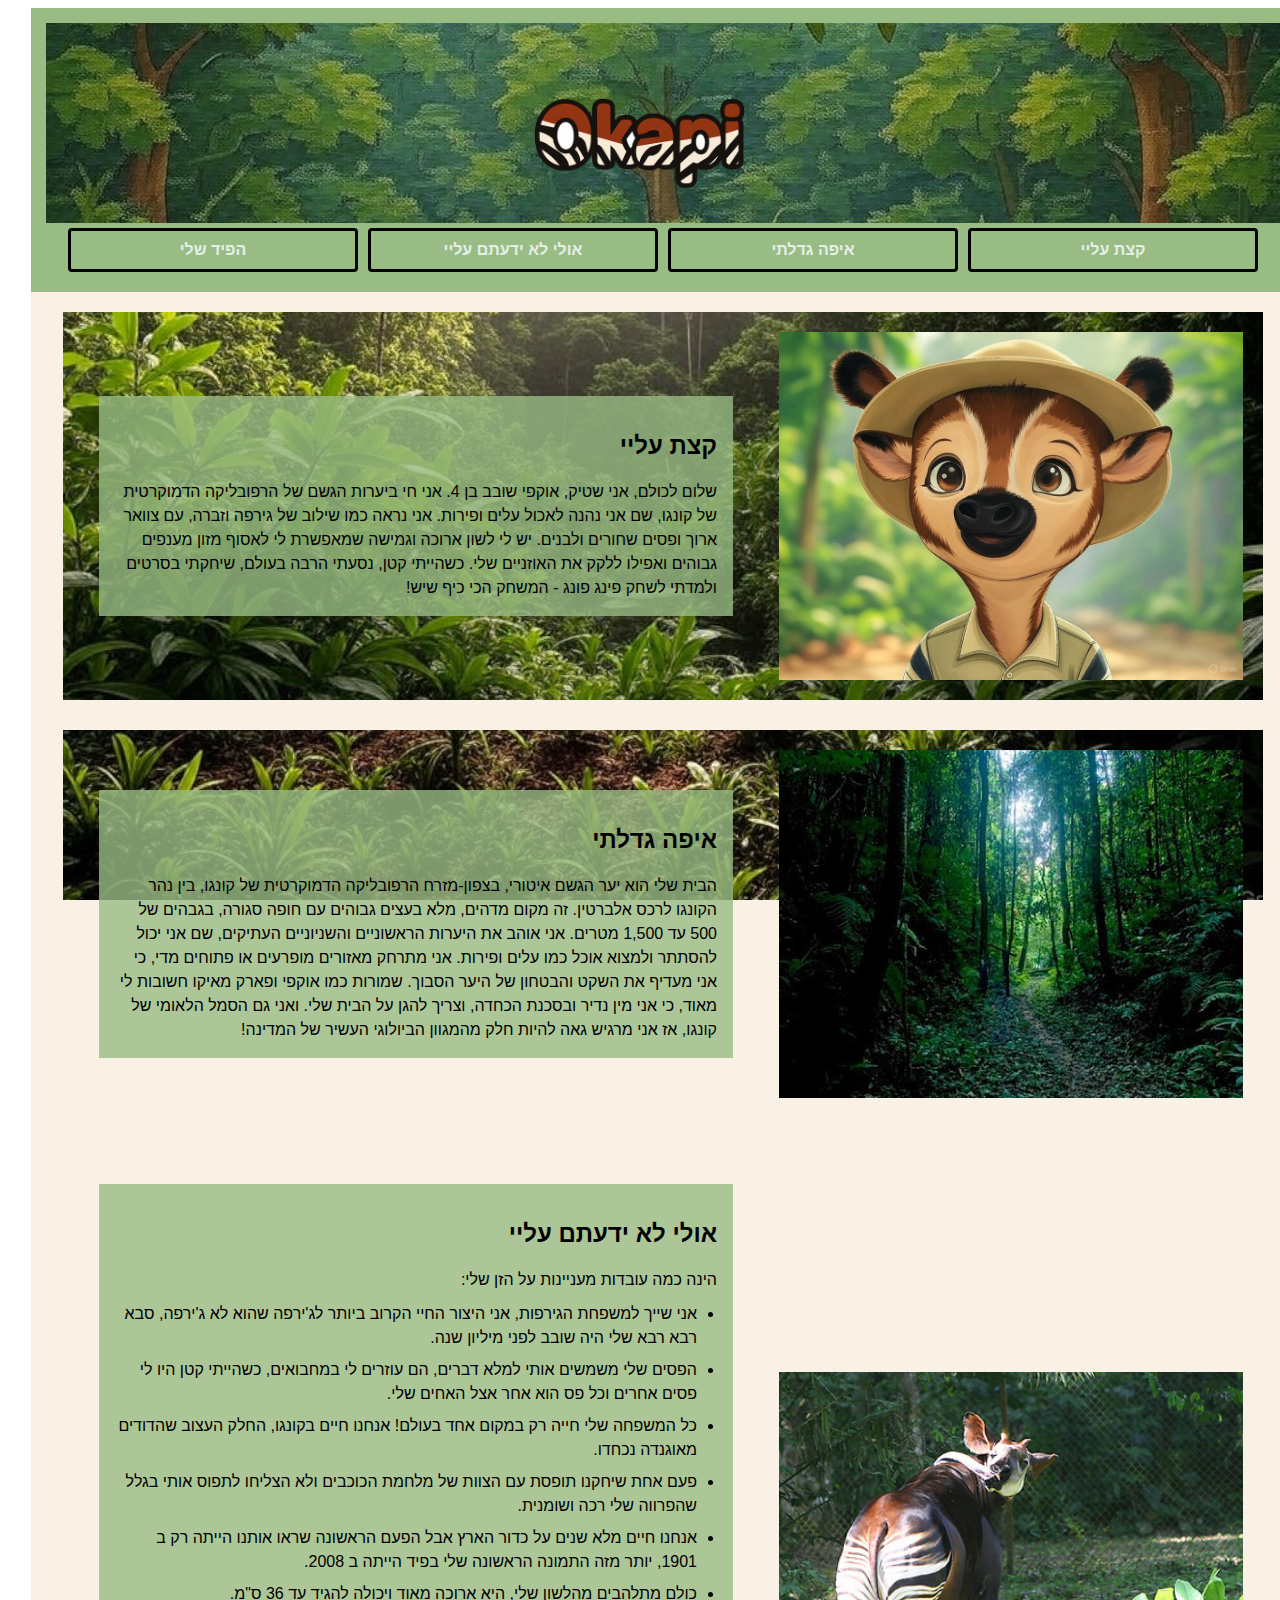
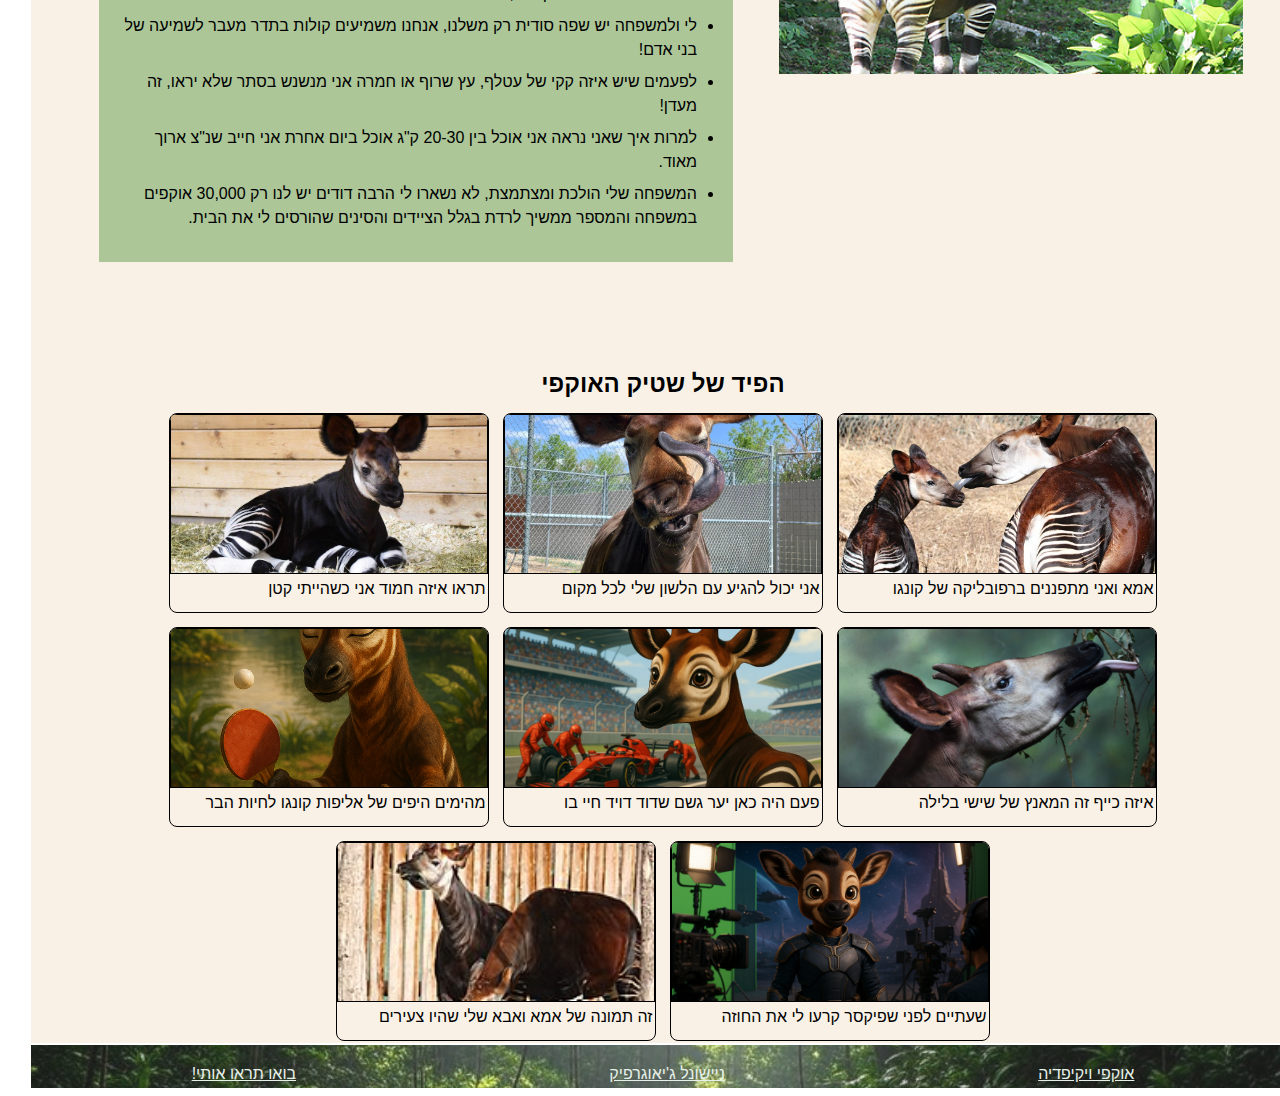
==== index.html @ d32617f5 "New-One" ====
<!DOCType HTML>
<html lang="he" dir="rtl">
    <head>
        <meta charset="UTF-8">
        <meta name="viewport" content ="width=device-width, initial-scale 1.0">
        <title>האוקפי המופלא</title>
        <script src="https://cdn.jsdelivr.net/npm/bootstrap@5.3.0/dist/js/bootstrap.bundle.min.js"></script>
        <link rel="stylesheet" href="style.css">
    </head>
    <body>
 <header>
<div class="site-title">
    <img src="/images/Site_title.png" alt="כותרת האתר">
</div>
<div class="Background-title">
    <img src="/images/Title-Back.jpg" alt="רקע לכותרת">
    </div>
    <nav>
        <ul>
<li id="about"><a href="#about-me">קצת עליי </a></li>  
<li id="habitat"><a href="#habitat">איפה גדלתי </a></li>  
<li id="facts"><a href="#interesting_facts">אולי לא ידעתם עליי </a></li>  
<li id="gallery"><a href="#cards-section">הפיד שלי </a></li>  
        </ul>
    </nav>
 </header>
<!-- Hero section -->
 <section class="hero-section">
    <section id="about-me">
        <div class="flex-container">
            <img src="images/StikTheOkapi.jpg" alt="שטיק האוקפי">
            <div>
                <h2>קצת עליי</h2>
                <p>  שלום לכולם, אני שטיק, אוקפי שובב בן 4. אני חי ביערות הגשם של הרפובליקה הדמוקרטית של קונגו, שם אני נהנה לאכול עלים ופירות. אני נראה כמו שילוב של גירפה וזברה, עם צוואר ארוך ופסים שחורים ולבנים. יש לי לשון ארוכה וגמישה שמאפשרת לי לאסוף מזון מענפים גבוהים ואפילו ללקק את האוזניים שלי. כשהייתי קטן, נסעתי הרבה בעולם, שיחקתי בסרטים ולמדתי לשחק פינג פונג - המשחק הכי כיף שיש!  
                </p>
            </div>
        </div>

    </section>
</div>

    <section id="habitat">
        <div class="flex-container">
            <img src="/images/Habitat.jpg">
            <div>
                <h2>איפה גדלתי</h2>
                <p>הבית שלי הוא יער הגשם איטורי, בצפון-מזרח הרפובליקה הדמוקרטית של קונגו, בין נהר הקונגו לרכס אלברטין. זה מקום מדהים, מלא בעצים גבוהים עם חופה סגורה, בגבהים של 500 עד 1,500 מטרים. אני אוהב את היערות הראשוניים והשניוניים העתיקים, שם אני יכול להסתתר ולמצוא אוכל כמו עלים ופירות. אני מתרחק מאזורים מופרעים או פתוחים מדי, כי אני מעדיף את השקט והבטחון של היער הסבוך. שמורות כמו אוקפי ופארק מאיקו חשובות לי מאוד, כי אני מין נדיר ובסכנת הכחדה, וצריך להגן על הבית שלי. ואני גם הסמל הלאומי של קונגו, אז אני מרגיש גאה להיות חלק מהמגוון הביולוגי העשיר של המדינה!</p>
            </div>
        </div>
    
    </section>

    <section id="interesting_facts">
        <div class="flex-container">
                <img src="/images/Factsss.jpg">
            <div>
                <h2>אולי לא ידעתם עליי</h2>
                <p>הינה כמה עובדות מעניינות על הזן שלי:</p>
                <ul class="facts-list">
                    <li>אני שייך למשפחת הגירפות, אני היצור החיי הקרוב ביותר לג'ירפה שהוא לא ג'ירפה, סבא רבא רבא שלי היה שובב לפני מיליון שנה.</li>
                    <li>הפסים שלי משמשים אותי למלא דברים, הם עוזרים לי במחבואים, כשהייתי קטן היו לי פסים אחרים וכל פס הוא אחר אצל האחים שלי.</li>
                    <li>כל המשפחה שלי חייה רק במקום אחד בעולם! אנחנו חיים בקונגו, החלק העצוב שהדודים מאוגנדה נכחדו.</li>
                    <li>פעם אחת שיחקנו תופסת עם הצוות של מלחמת הכוכבים ולא הצליחו לתפוס אותי בגלל שהפרווה שלי רכה ושומנית.</li>
                    <li>אנחנו חיים מלא שנים על כדור הארץ אבל הפעם הראשונה שראו אותנו הייתה רק ב 1901, יותר מזה התמונה הראשונה שלי בפיד הייתה ב 2008.</li>
                    <li>כולם מתלהבים מהלשון שלי, היא ארוכה מאוד ויכולה להגיד עד 36 ס"מ.</li>
                    <li>לי ולמשפחה יש שפה סודית רק משלנו, אנחנו משמיעים קולות בתדר מעבר לשמיעה של בני אדם!</li>
                    <li>לפעמים שיש איזה קקי של עטלף, עץ שרוף או חמרה אני מנשנש בסתר שלא יראו, זה מעדן!</li>
                    <li>למרות איך שאני נראה אני אוכל בין 20-30 ק"ג אוכל ביום אחרת אני חייב שנ"צ ארוך מאוד.</li>
                    <li>המשפחה שלי הולכת ומצתמצת, לא נשארו לי הרבה דודים יש לנו רק 30,000 אוקפים במשפחה והמספר ממשיך לרדת בגלל הציידים והסינים שהורסים לי את הבית.</li>
                </ul>
            </div>
        </div>
    </div>
    </section>


</section>

<!-- Cards section -->
<section id="cards-section" class="cards-section">
        <h2> הפיד של שטיק האוקפי </h2>

    <div class="cards-container">

   
        <!-- כרטסייה 1 -->
                 <div class="card">
                         <img src="/images/Mommy_And_I.jpg" class="img-fluid h-100 object-fit-cover" alt="אוקפי בחיי הטבע">
                        <p>אמא ואני מתפננים ברפובליקה של קונגו</p>
                </div>
        <!-- כרטסייה 2 -->

                <div class="card">
                     <img src="/images/Okapi_EyeLicking.jpg" class="img-fluid h-100 object-fit-cover" alt="מגרד לי בעין">
                    <p>אני יכול להגיע עם הלשון שלי לכל מקום</p>
                </div>

        <!-- כרטסייה 3 -->

                <div class="card">
                     <img src="/images/BabyOkapi.jpg" class="img-fluid h-100 object-fit-cover" alt="בייבי אני">
                    <p>תראו איזה חמוד אני כשהייתי קטן</p>
                 </div>

        <!-- כרטסייה 4 -->
        <div class="card">
                 <img src="/images/Okapi-Munch.jpg" class="img-fluid h-100 object-fit-cover" alt="אוקפי בחיי הטבע">
                <p>איזה כייף זה המאנץ של שישי בלילה</p>
        </div>

        <!-- כרטסייה 5 -->

         <div class="card">
                 <img src="/images/StikatFormula.png" class="img-fluid h-100 object-fit-cover" alt="אוקפי בחיי הטבע">
                <p>פעם היה כאן יער גשם שדוד דויד חיי בו</p>
        </div>

        <!-- כרטסייה 6 -->

            <div class="card">
                         <img src="/images/PingPongM.png" class="img-fluid h-100 object-fit-cover" alt="אוקפי בחיי הטבע">
                        <p>מהימים היפים של אליפות קונגו לחיות הבר</p>
                </div>

        <!-- כרטסייה 7 -->
      
            <div class="card">
                 <img src="/images/MovieStar.png" class="img-fluid h-100 object-fit-cover" alt="אוקפי בחיי הטבע">
                <p>שעתיים לפני שפיקסר קרעו לי את החוזה</p>
        </div>

       <!-- כרטסייה 8 -->

            <div class="card">
                 <img src="/images/MommyNDaddy.jpg" class="img-fluid h-100 object-fit-cover" alt="אוקפי בחיי הטבע">
                <p>זה תמונה של אמא ואבא שלי שהיו צעירים</p>
        </div>

    </div>
</section>

<!-- Footer section !-->
<footer>
    <nav>
        <ul>
            <li><a href="https://he.wikipedia.org/wiki/%D7%90%D7%95%D7%A7%D7%90%D7%A4%D7%99" alt="ויקיפדיה אוקפי" target="_blank">אוקפי ויקיפדיה</a></li>
            <li><a href="https://www.nationalgeographic.com/animals/mammals/facts/okapi" alt="אוקפי נישיונל ג'יוגרפיק" target="_blank">ניישונל ג'יאוגרפיק</a></li>
            <li><a href="https://www.youtube.com/watch?v=8Wf4GXOCuTw&ab_channel=WildlifePediaEnglish" alt="אוקפי בסרטון" target="_blank">בואו תראו אותי!</a></li>

</ul>
</nav>
 </footer>
    </body>
</html>
---- style.css ----
html{
    scroll-behavior: smooth;
}

*{
    box-sizing: border-box;
}

body{
    font-family: 'Segoe UI', 'Segoe UI', Tahoma, Geneva, Verdana, sans-serif;
}

.site-title
{
    position: absolute;
    text-align: center;
    padding: 0;
    background-color: transparent;
    width:100%;
    z-index: 2;
}

.site-title img
{
    position: relative;
    width: auto;
    height: 240px;
    max-width: 70%;
    display: block;
    margin: 0 auto;
    
}

.Background-title
{
    position: relative;
    width: 100%;
    height: 200px;
    overflow: hidden;
    display: flex;
    justify-content: center;
    align-items: center;
}

.Background-title img
{
    position: absolute;
    top: 50%;
    left: 50%;
    transform: translate(-50%, -50%);
    width: 100%;
    height: 100%;
    object-fit: cover;
    z-index: 1;
}

header {
background-color: #99BC85; 
padding: 15px;
width: 100%;
}

header nav
{
    max-width: 1200px;
    margin:auto;
}

header nav ul {
    display:flex;
    justify-content: space-around;
    list-style-type: none;
    padding: 0;
    margin: 0;
    width: 100%;
    flex-wrap: wrap;
}

header nav ul li {
    width: 22%;
    padding: 5px;
    text-align: center;
  flex: 1;
}

header nav ul li a
{
    color: #E4EFE7;
    text-decoration: none;
    font-weight: bold;
    display: block;
    padding: 10px;
    border-radius: 4px;
    border: 3px solid black;
    text-align: center;
}
header nav ul li {
    color: white;
    text-decoration: none;
    font-weight: bold;
}

@media (max-width : 768px)
{
    header nav ul {
        flex-direction: column;
        align-items: center;
        gap: 0.5px;
    }

    header nav ul li 
    {
        width: 80%;
        margin: 5px;
    }

    header nav ul li a 
    {
        width: 100%;
    }
}
@media (max-width: 576px)
{
    header ul {
        flex-direction: column;
        text-align: center;
    }
    header nav ul li {
        margin : 0.5px;
    }
}
/* Hero */
.hero-section
{
    padding: 20px;
    background-color: #FAF1E6;
}

.hero-section section
{
    margin-bottom: 30px;
}

.flex-container
{
    display: flex;
    align-items: center;
    gap: 30px;
    padding: 30px;
    max-width: 1200px;
    position: relative;
    margin:auto;
    z-index: 2;
    
}

.flex-container img
{
    width: 40%;
    min-width: 350px;
    max-width: 500px;
    height: auto;
    object-fit: cover;
}

.flex-container div
{
    flex: 1;
    min-width: 280px;
    height: auto;
    padding: 16px;
    object-fit: cover;
    margin: 16px;
    background-color: rgb(153, 188, 133,0.8);
}

.flex-container h2
{
    font-size: 24px;
    margin-bottom: 20px;
    color: black;
}

.flex-container p
{
    font-size: 16px;
    line-height: 1.5;
    color: black;
    margin-bottom: 0;
}

#about-me .flex-container
{
    background-image: url('/images/background1.jpg');
    background-attachment: fixed;
    background-size: cover;
    background-position: center;
    position: relative;
    padding: 20px;
}

#habitat .flex-container
{
    background-image: url('/images/background2.jpg');
    background-attachment: fixed;
    background-size: cover;
    background-position: center;
    position: relative;
    padding: 20px;
}

#interesting_facts .flex-container
{
    background-image: url('/images/background3.jpg');
    background-attachment: fixed;
    background-size: cover;
    background-position: center;
    position: relative;
    padding: 20px;
}

.facts-list
{
    padding-right: 20px;
    margin-top: 10px;
    text-align: right;
}

.facts-list li
{
    margin-bottom: 8px;
    line-height: 1.5;
    position: relative;
}

@media (max-width: 768px) 
{
    .flex-container
    { 
        flex-direction: column;
    }

    .flex-container img, .flex-container div
    {
        width: 80%;
        max-width: 400px;
        margin: 15px;
    }

    h2
    {
        font-size: 28px;
        text-align: center;
    }

    p 
    {
        font-size: 16px;
        line-height: 1.5;
    }

    .facts-list {
        padding-right: 15px;
    }
}


/* Cards Section */
.cards-section
{
    padding:2px;
    background-color: #FAF1E6;
    margin-bottom: 2px;
}

.cards-section h2
{
    text-align: center;
    margin-bottom: 15px;
}

.cards-container
{
    display: flex;
    flex-wrap: wrap;
    justify-content: center;
    gap: 14px;
    max-width: 1400px;
    margin: auto;
}

.card
{
    width: 320px;
    height: 200px;
    border-radius: 8px;
    border:1px solid black;
    overflow: hidden;
    position: relative;
}

.card img
{
    width: 100%;
    max-height: 160px;
    object-fit: cover;
    border: 1px solid black;
}

.card p
{
    margin: 2px;
    padding: 0.5px;
    font-weight: 500;
}

@media (max-width: 1400px) {
    .cards-container {
        max-width: 1050px;
    }
}

@media (max-width: 1050px) {
    .cards-container {
        max-width: 700px;
    }
}

@media (max-width: 700px) {
    .cards-container {
        max-width: 350px;
    }
}

/* Footer */
footer
{
background-image: url(images/Footer_background.jpg);
background-size: cover;
background-position: center;
color:#FAF1E6;
padding: 2px;
text-align: center;
opacity: 90%;
}

footer nav ul
{
    display: flex;
    justify-content: center;
    list-style-type: none;
    padding: 2px;
    margin-bottom: 1px;
}

footer nav ul li
{
    margin: auto;
}

footer nav ul li a
{
    color:#E4EFE7
}

@media (max-width: 576px) {
    footer nav ul {
        flex-direction: column;
        gap: 10px;
    }
    
    footer nav ul li {
        margin: 0;
    }
}
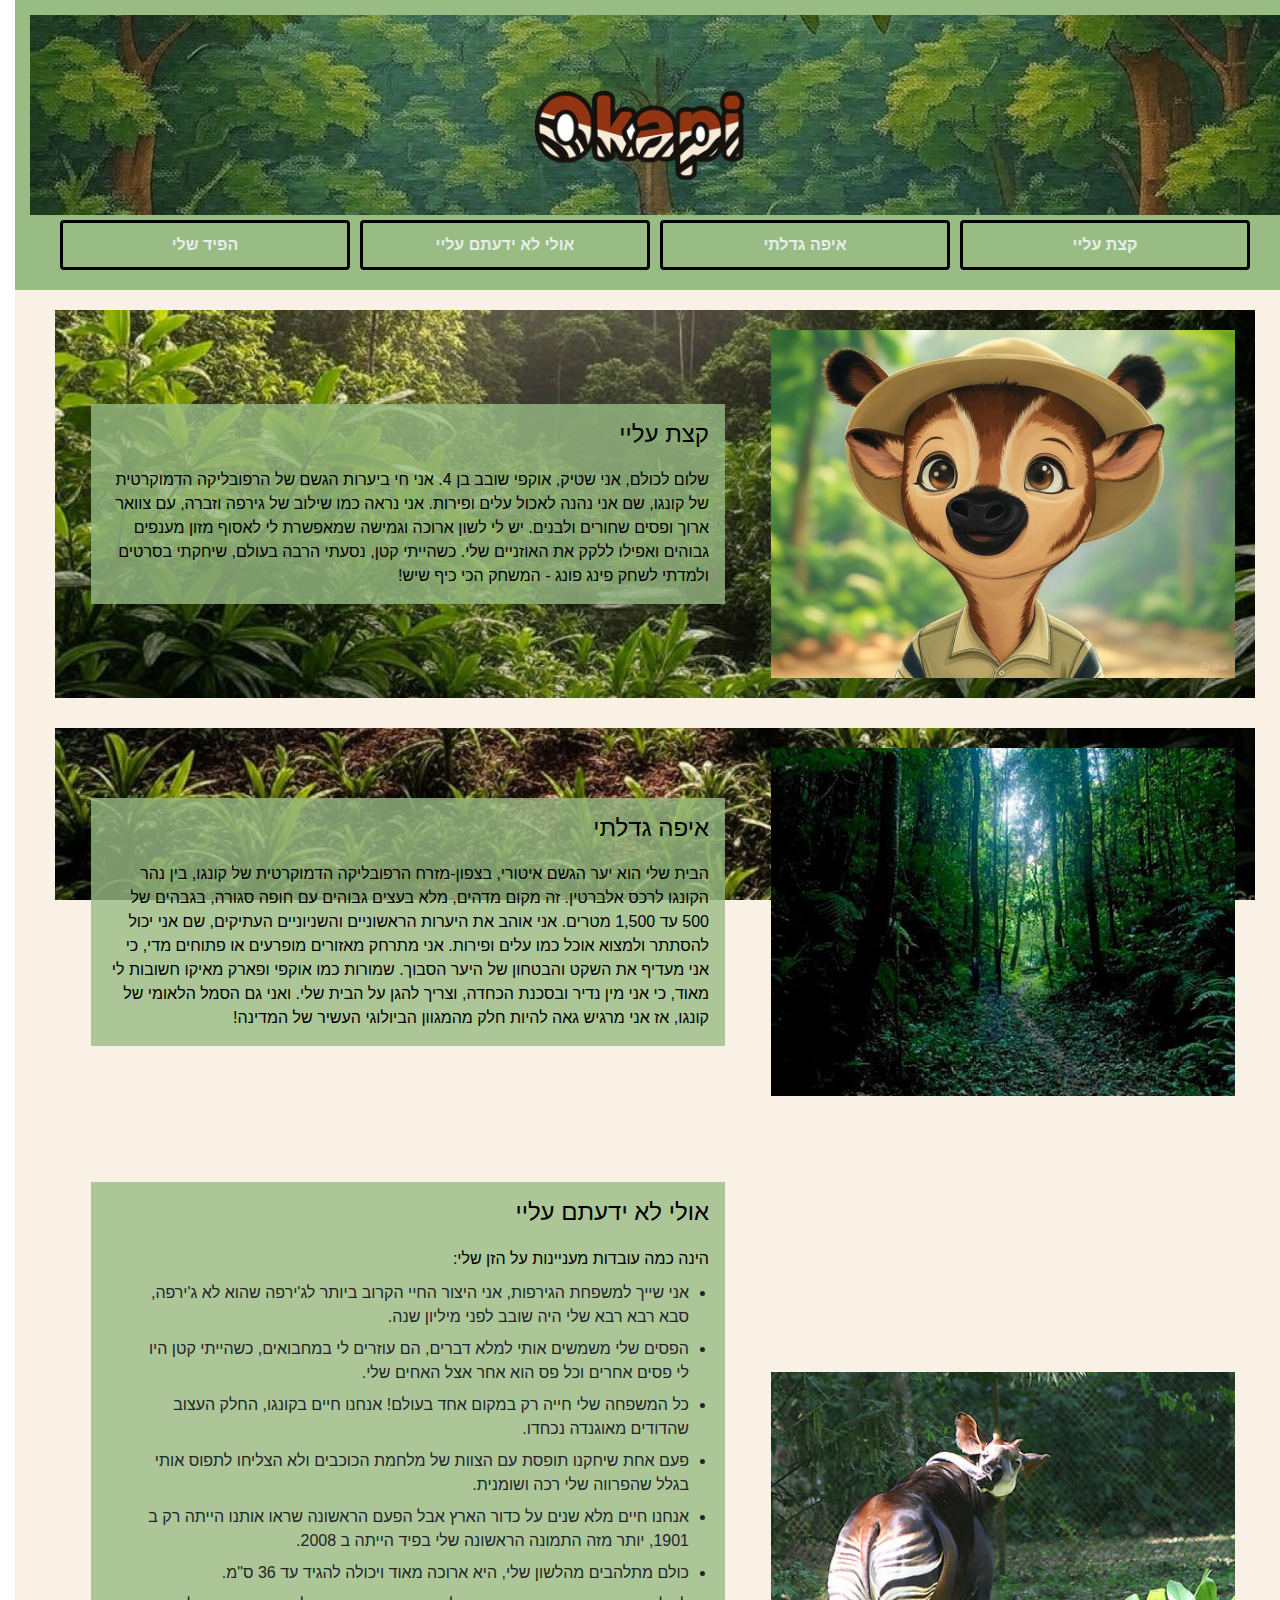
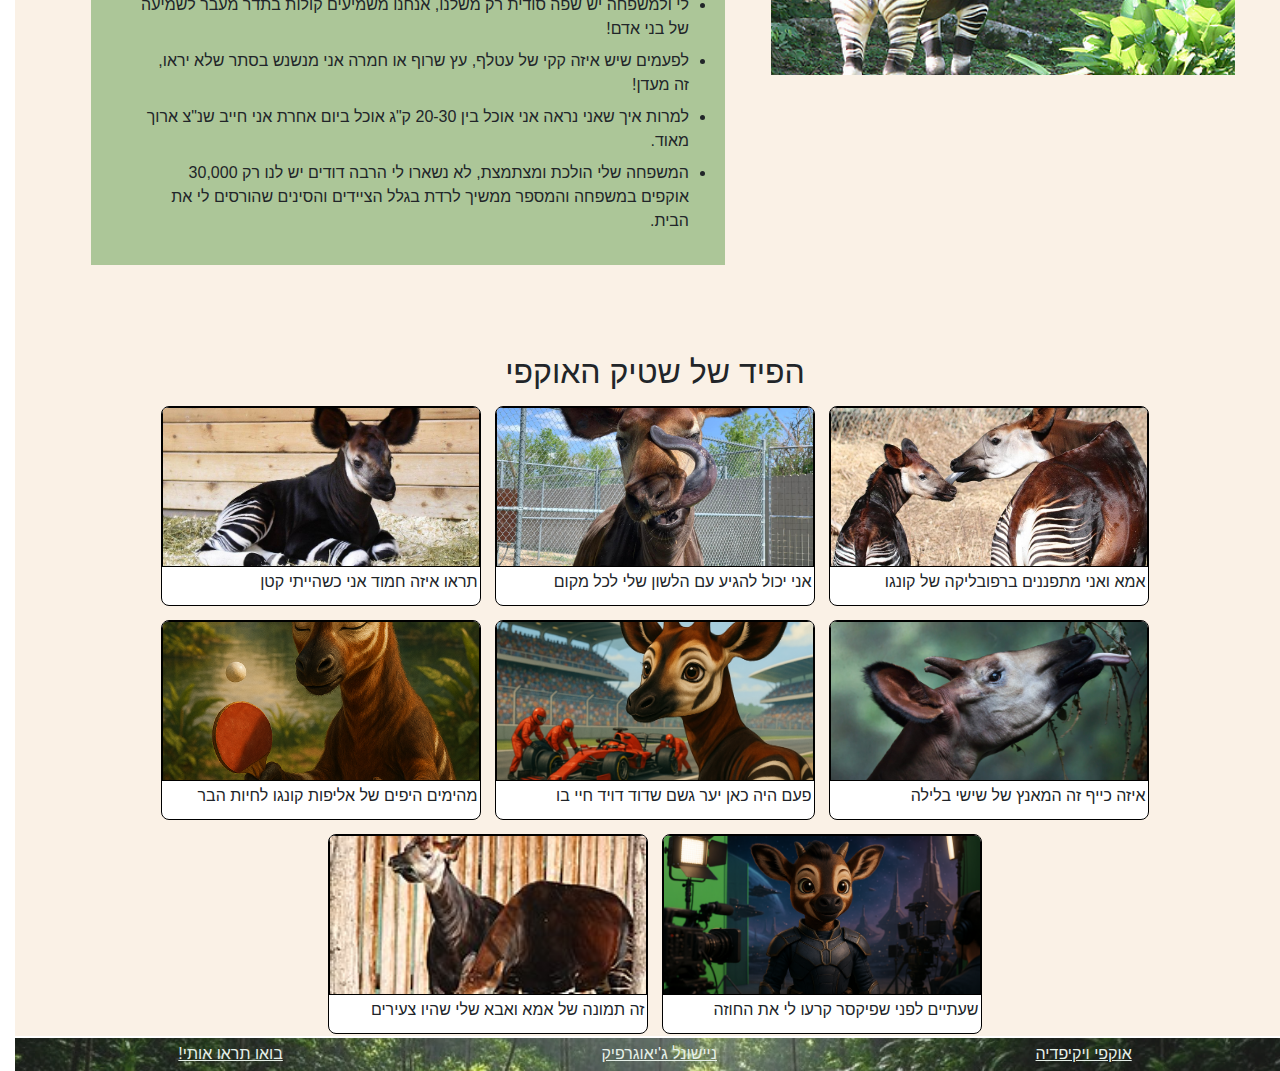
==== commit 11b6bb68: "Hope" ====
--- a/index.html
+++ b/index.html
@@ -4,6 +4,7 @@
         <meta charset="UTF-8">
         <meta name="viewport" content ="width=device-width, initial-scale 1.0">
         <title>האוקפי המופלא</title>
+        <link rel="stylesheet" href="https://cdn.jsdelivr.net/npm/bootstrap@5.3.5/dist/css/bootstrap.min.css">
         <script src="https://cdn.jsdelivr.net/npm/bootstrap@5.3.0/dist/js/bootstrap.bundle.min.js"></script>
         <link rel="stylesheet" href="style.css">
     </head>
@@ -12,6 +13,7 @@
 <div class="site-title">
     <img src="/images/Site_title.png" alt="כותרת האתר">
 </div>
+   
 <div class="Background-title">
     <img src="/images/Title-Back.jpg" alt="רקע לכותרת">
     </div>
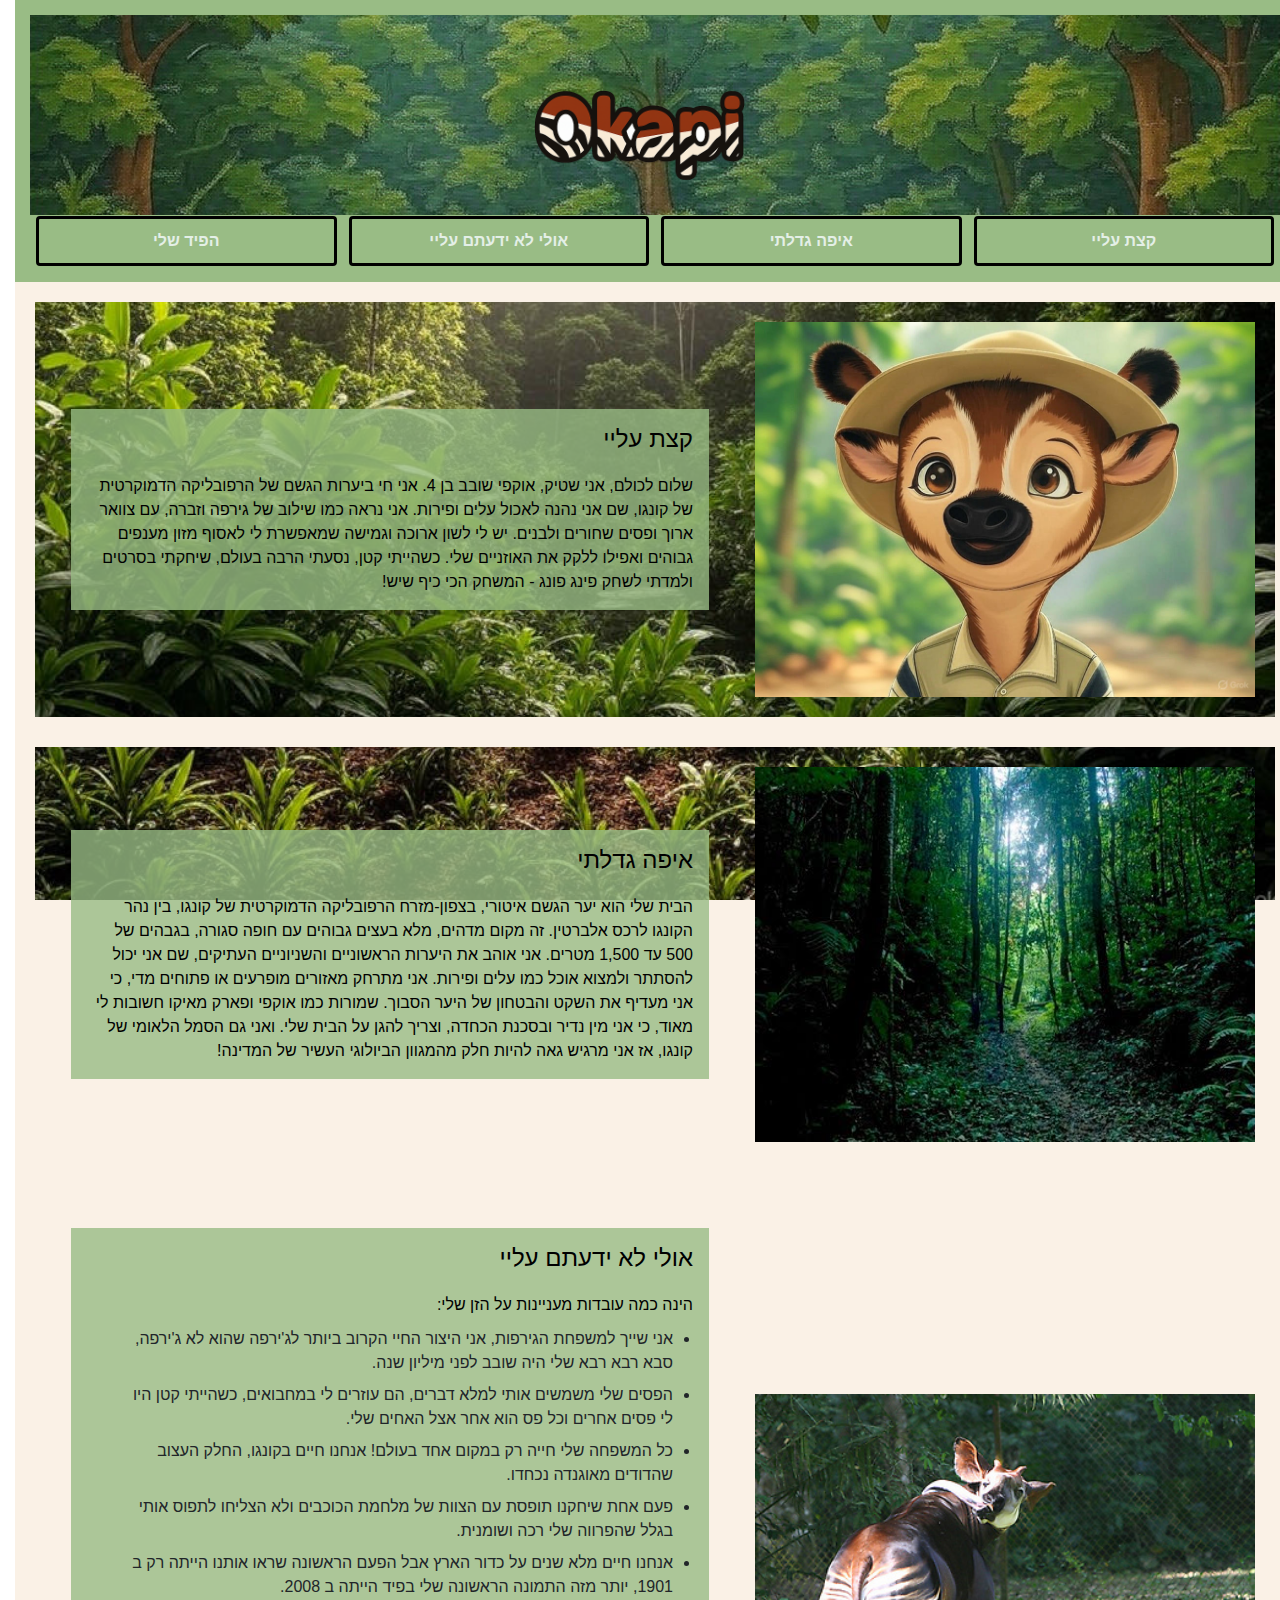
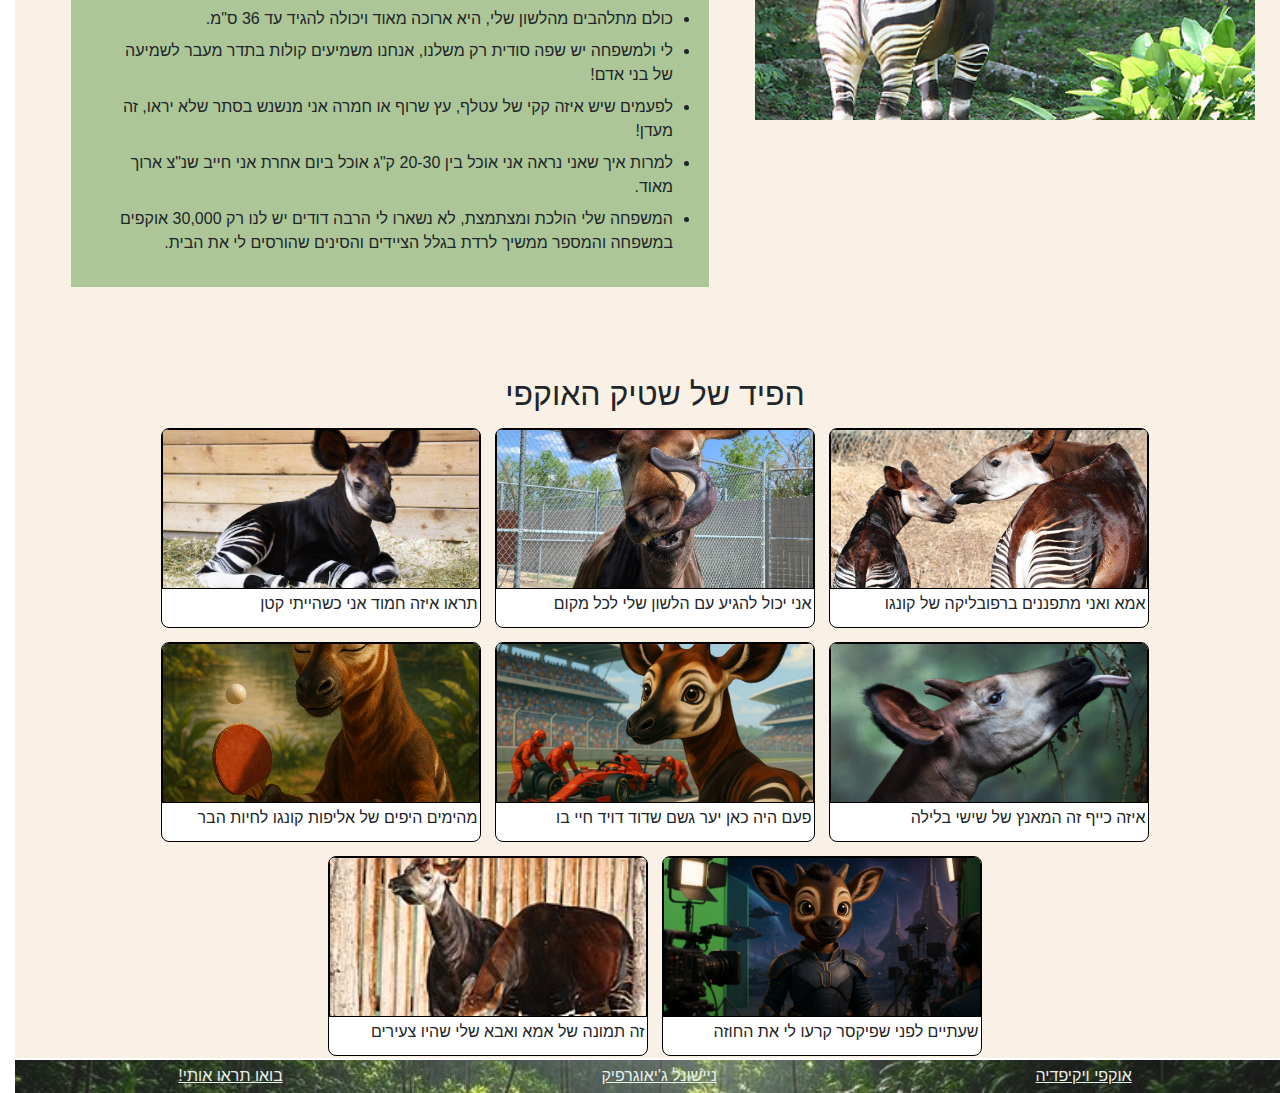
==== commit 9aa0643c: "Finale" ====
--- a/index.html
+++ b/index.html
@@ -11,16 +11,16 @@
     <body>
  <header>
 <div class="site-title">
-    <img src="/images/Site_title.png" alt="כותרת האתר">
+    <img src="images/Site_title.png" alt="כותרת האתר">
 </div>
    
 <div class="Background-title">
-    <img src="/images/Title-Back.jpg" alt="רקע לכותרת">
+    <img src="images/Title-Back.jpg" alt="רקע לכותרת">
     </div>
     <nav>
         <ul>
 <li id="about"><a href="#about-me">קצת עליי </a></li>  
-<li id="habitat"><a href="#habitat">איפה גדלתי </a></li>  
+<li id="habitat"><a href="#living">איפה גדלתי </a></li>  
 <li id="facts"><a href="#interesting_facts">אולי לא ידעתם עליי </a></li>  
 <li id="gallery"><a href="#cards-section">הפיד שלי </a></li>  
         </ul>
@@ -41,9 +41,9 @@
     </section>
 </div>
 
-    <section id="habitat">
+    <section id="living">
         <div class="flex-container">
-            <img src="/images/Habitat.jpg">
+            <img src="images/Habitat.jpg">
             <div>
                 <h2>איפה גדלתי</h2>
                 <p>הבית שלי הוא יער הגשם איטורי, בצפון-מזרח הרפובליקה הדמוקרטית של קונגו, בין נהר הקונגו לרכס אלברטין. זה מקום מדהים, מלא בעצים גבוהים עם חופה סגורה, בגבהים של 500 עד 1,500 מטרים. אני אוהב את היערות הראשוניים והשניוניים העתיקים, שם אני יכול להסתתר ולמצוא אוכל כמו עלים ופירות. אני מתרחק מאזורים מופרעים או פתוחים מדי, כי אני מעדיף את השקט והבטחון של היער הסבוך. שמורות כמו אוקפי ופארק מאיקו חשובות לי מאוד, כי אני מין נדיר ובסכנת הכחדה, וצריך להגן על הבית שלי. ואני גם הסמל הלאומי של קונגו, אז אני מרגיש גאה להיות חלק מהמגוון הביולוגי העשיר של המדינה!</p>
@@ -54,7 +54,7 @@
 
     <section id="interesting_facts">
         <div class="flex-container">
-                <img src="/images/Factsss.jpg">
+                <img src="images/Factsss.jpg">
             <div>
                 <h2>אולי לא ידעתם עליי</h2>
                 <p>הינה כמה עובדות מעניינות על הזן שלי:</p>
@@ -87,54 +87,54 @@
    
         <!-- כרטסייה 1 -->
                  <div class="card">
-                         <img src="/images/Mommy_And_I.jpg" class="img-fluid h-100 object-fit-cover" alt="אוקפי בחיי הטבע">
+                         <img src="images/Mommy_And_I.jpg" class="img-fluid h-100 object-fit-cover" alt="אוקפי בחיי הטבע">
                         <p>אמא ואני מתפננים ברפובליקה של קונגו</p>
                 </div>
         <!-- כרטסייה 2 -->
 
                 <div class="card">
-                     <img src="/images/Okapi_EyeLicking.jpg" class="img-fluid h-100 object-fit-cover" alt="מגרד לי בעין">
+                     <img src="images/Okapi_EyeLicking.jpg" class="img-fluid h-100 object-fit-cover" alt="מגרד לי בעין">
                     <p>אני יכול להגיע עם הלשון שלי לכל מקום</p>
                 </div>
 
         <!-- כרטסייה 3 -->
 
                 <div class="card">
-                     <img src="/images/BabyOkapi.jpg" class="img-fluid h-100 object-fit-cover" alt="בייבי אני">
+                     <img src="images/BabyOkapi.jpg" class="img-fluid h-100 object-fit-cover" alt="בייבי אני">
                     <p>תראו איזה חמוד אני כשהייתי קטן</p>
                  </div>
 
         <!-- כרטסייה 4 -->
         <div class="card">
-                 <img src="/images/Okapi-Munch.jpg" class="img-fluid h-100 object-fit-cover" alt="אוקפי בחיי הטבע">
+                 <img src="images/Okapi-Munch.jpg" class="img-fluid h-100 object-fit-cover" alt="אוקפי מנשנש עלים">
                 <p>איזה כייף זה המאנץ של שישי בלילה</p>
         </div>
 
         <!-- כרטסייה 5 -->
 
          <div class="card">
-                 <img src="/images/StikatFormula.png" class="img-fluid h-100 object-fit-cover" alt="אוקפי בחיי הטבע">
+                 <img src="images/StikatFormula.png" class="img-fluid h-100 object-fit-cover" alt="אוקפי בפורמולה 1">
                 <p>פעם היה כאן יער גשם שדוד דויד חיי בו</p>
         </div>
 
         <!-- כרטסייה 6 -->
 
             <div class="card">
-                         <img src="/images/PingPongM.png" class="img-fluid h-100 object-fit-cover" alt="אוקפי בחיי הטבע">
+                         <img src="images/PingPongM.png" class="img-fluid h-100 object-fit-cover" alt="אוקפי מאסטר פינגפונג">
                         <p>מהימים היפים של אליפות קונגו לחיות הבר</p>
                 </div>
 
         <!-- כרטסייה 7 -->
       
             <div class="card">
-                 <img src="/images/MovieStar.png" class="img-fluid h-100 object-fit-cover" alt="אוקפי בחיי הטבע">
+                 <img src="images/MovieStar.png" class="img-fluid h-100 object-fit-cover" alt="אוקפי כוכב הוליוודי">
                 <p>שעתיים לפני שפיקסר קרעו לי את החוזה</p>
         </div>
 
        <!-- כרטסייה 8 -->
 
             <div class="card">
-                 <img src="/images/MommyNDaddy.jpg" class="img-fluid h-100 object-fit-cover" alt="אוקפי בחיי הטבע">
+                 <img src="images/MommyNDaddy.jpg" class="img-fluid h-100 object-fit-cover" alt="אוקפי בתמונה של אמא ואבא">
                 <p>זה תמונה של אמא ואבא שלי שהיו צעירים</p>
         </div>
 
--- a/style.css
+++ b/style.css
@@ -58,17 +58,19 @@
 background-color: #99BC85; 
 padding: 15px;
 width: 100%;
+box-sizing: border-box;
 }
 
 header nav
 {
-    max-width: 1200px;
+    max-width: 100%;
     margin:auto;
+    width: 100%;
 }
 
 header nav ul {
     display:flex;
-    justify-content: space-around;
+    justify-content: space-between;
     list-style-type: none;
     padding: 0;
     margin: 0;
@@ -77,10 +79,13 @@
 }
 
 header nav ul li {
-    width: 22%;
-    padding: 5px;
-    text-align: center;
+   margin: 0 5px;
+   padding: 1px;
   flex: 1;
+  color: white;
+    text-decoration: none;
+    font-weight: bold;
+    position: relative;
 }
 
 header nav ul li a
@@ -88,16 +93,21 @@
     color: #E4EFE7;
     text-decoration: none;
     font-weight: bold;
-    display: block;
+    display: flex;;
+    height: 100%;
+    width: 100%;
     padding: 10px;
     border-radius: 4px;
     border: 3px solid black;
     text-align: center;
-}
-header nav ul li {
-    color: white;
-    text-decoration: none;
-    font-weight: bold;
+    transition: all 0.3s ease;
+    align-items: center;
+    justify-content: center;
+    
+}
+header nav ul li a:hover {
+   transform: translateY(10px);
+   box-shadow: 0 5px 15px rgba(0,0,0,0.2);
 }
 
 @media (max-width : 768px)
@@ -110,8 +120,8 @@
 
     header nav ul li 
     {
-        width: 80%;
-        margin: 5px;
+        width: 100%;
+        margin: 15px;
     }
 
     header nav ul li a 
@@ -132,13 +142,19 @@
 /* Hero */
 .hero-section
 {
+    width: 100%;
+    padding: 0;
+    margin: 0;
     padding: 20px;
+    box-sizing: border-box;
     background-color: #FAF1E6;
 }
 
 .hero-section section
 {
+    width: 100%;
     margin-bottom: 30px;
+    box-sizing: border-box;
 }
 
 .flex-container
@@ -147,8 +163,10 @@
     align-items: center;
     gap: 30px;
     padding: 30px;
-    max-width: 1200px;
-    position: relative;
+    width: 100%;
+    max-width: 100%;
+    position: relative;
+    box-sizing: border-box;
     margin:auto;
     z-index: 2;
     
@@ -156,7 +174,7 @@
 
 .flex-container img
 {
-    width: 40%;
+    width: 100%;
     min-width: 350px;
     max-width: 500px;
     height: auto;
@@ -191,7 +209,7 @@
 
 #about-me .flex-container
 {
-    background-image: url('/images/background1.jpg');
+    background-image: url('images/background1.jpg');
     background-attachment: fixed;
     background-size: cover;
     background-position: center;
@@ -199,9 +217,9 @@
     padding: 20px;
 }
 
-#habitat .flex-container
-{
-    background-image: url('/images/background2.jpg');
+#living .flex-container
+{
+    background-image: url('images/background2.jpg');
     background-attachment: fixed;
     background-size: cover;
     background-position: center;
@@ -211,7 +229,7 @@
 
 #interesting_facts .flex-container
 {
-    background-image: url('/images/background3.jpg');
+    background-image: url('images/background3.jpg');
     background-attachment: fixed;
     background-size: cover;
     background-position: center;
@@ -232,6 +250,7 @@
     line-height: 1.5;
     position: relative;
 }
+
 
 @media (max-width: 768px) 
 {
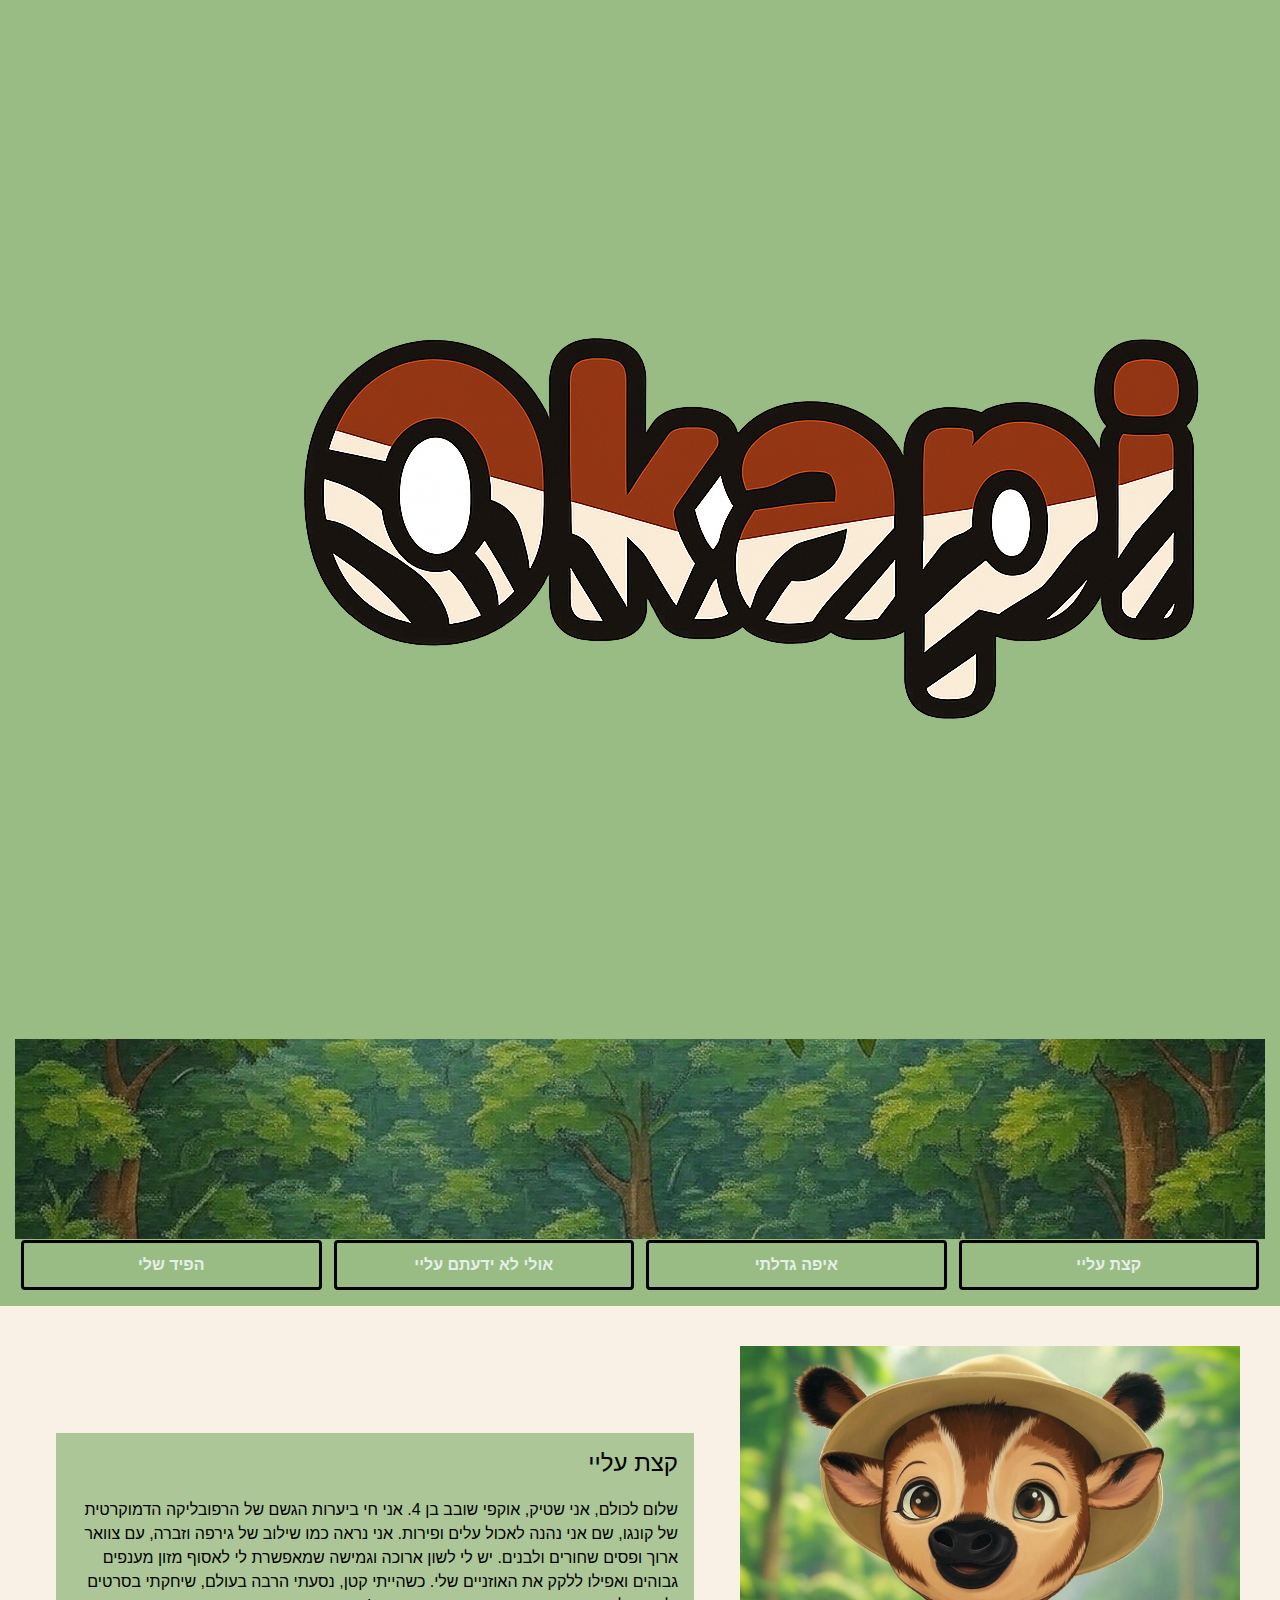
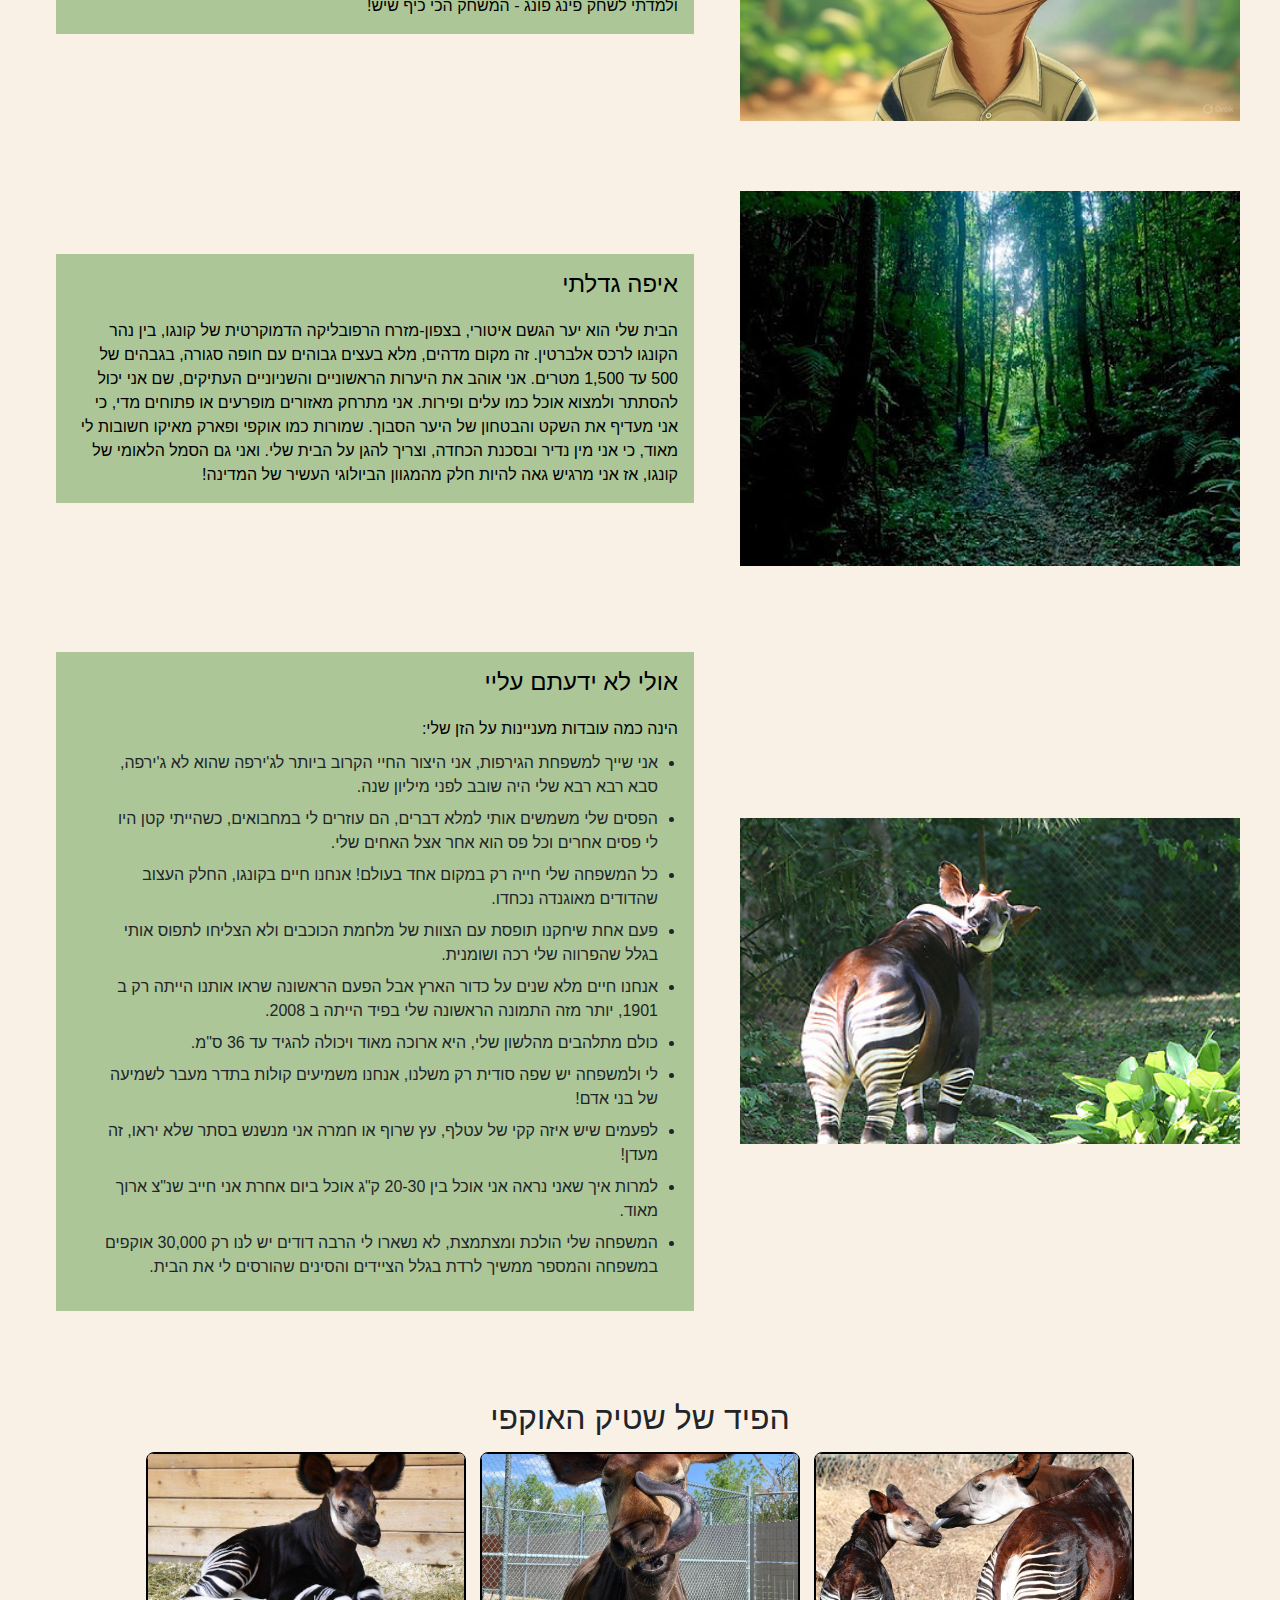
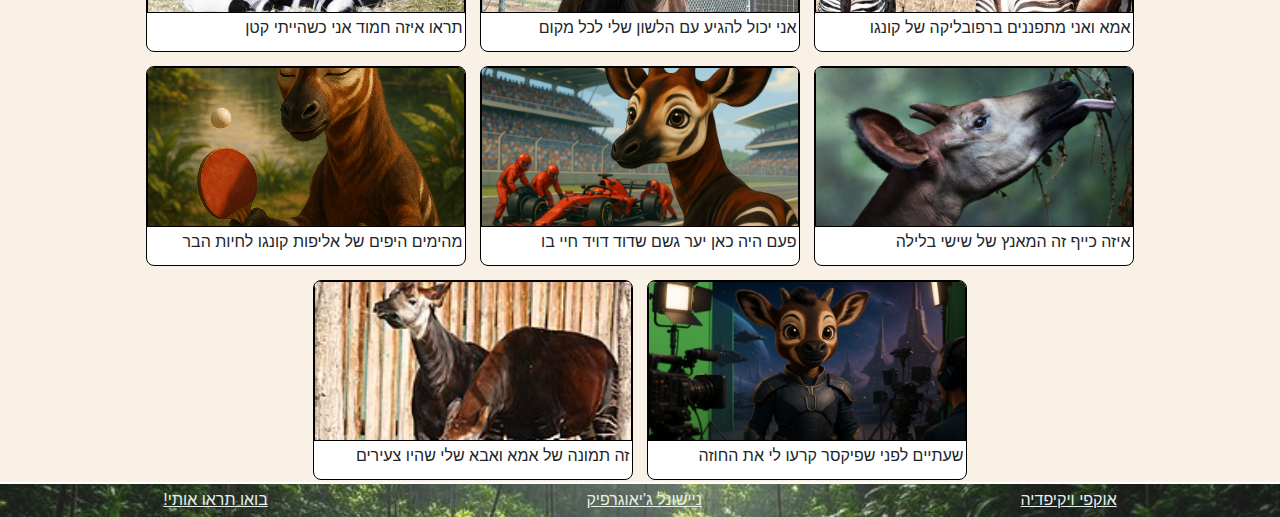
==== commit e3df15a7: "exam" ====
--- a/index.html
+++ b/index.html
@@ -10,7 +10,7 @@
     </head>
     <body>
  <header>
-<div class="site-title">
+<div class="site-titles">
     <img src="images/Site_title.png" alt="כותרת האתר">
 </div>
    
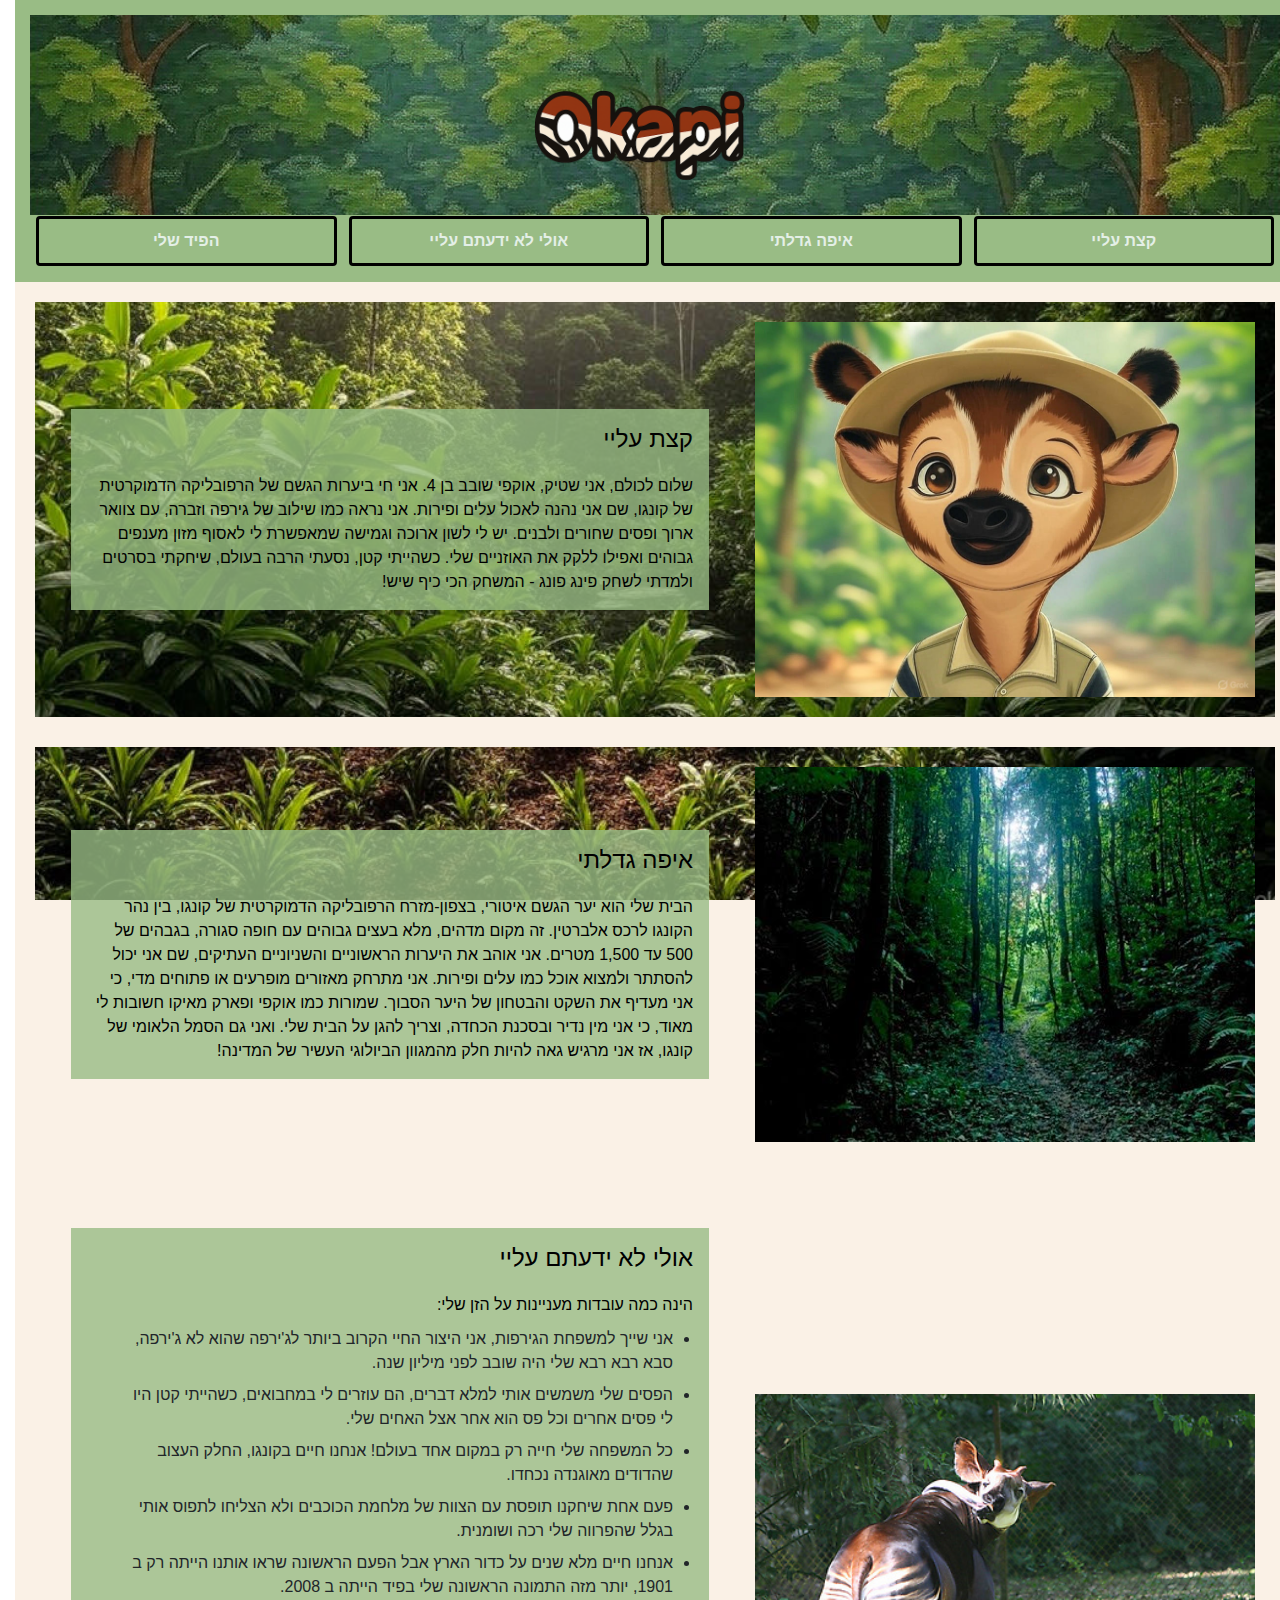
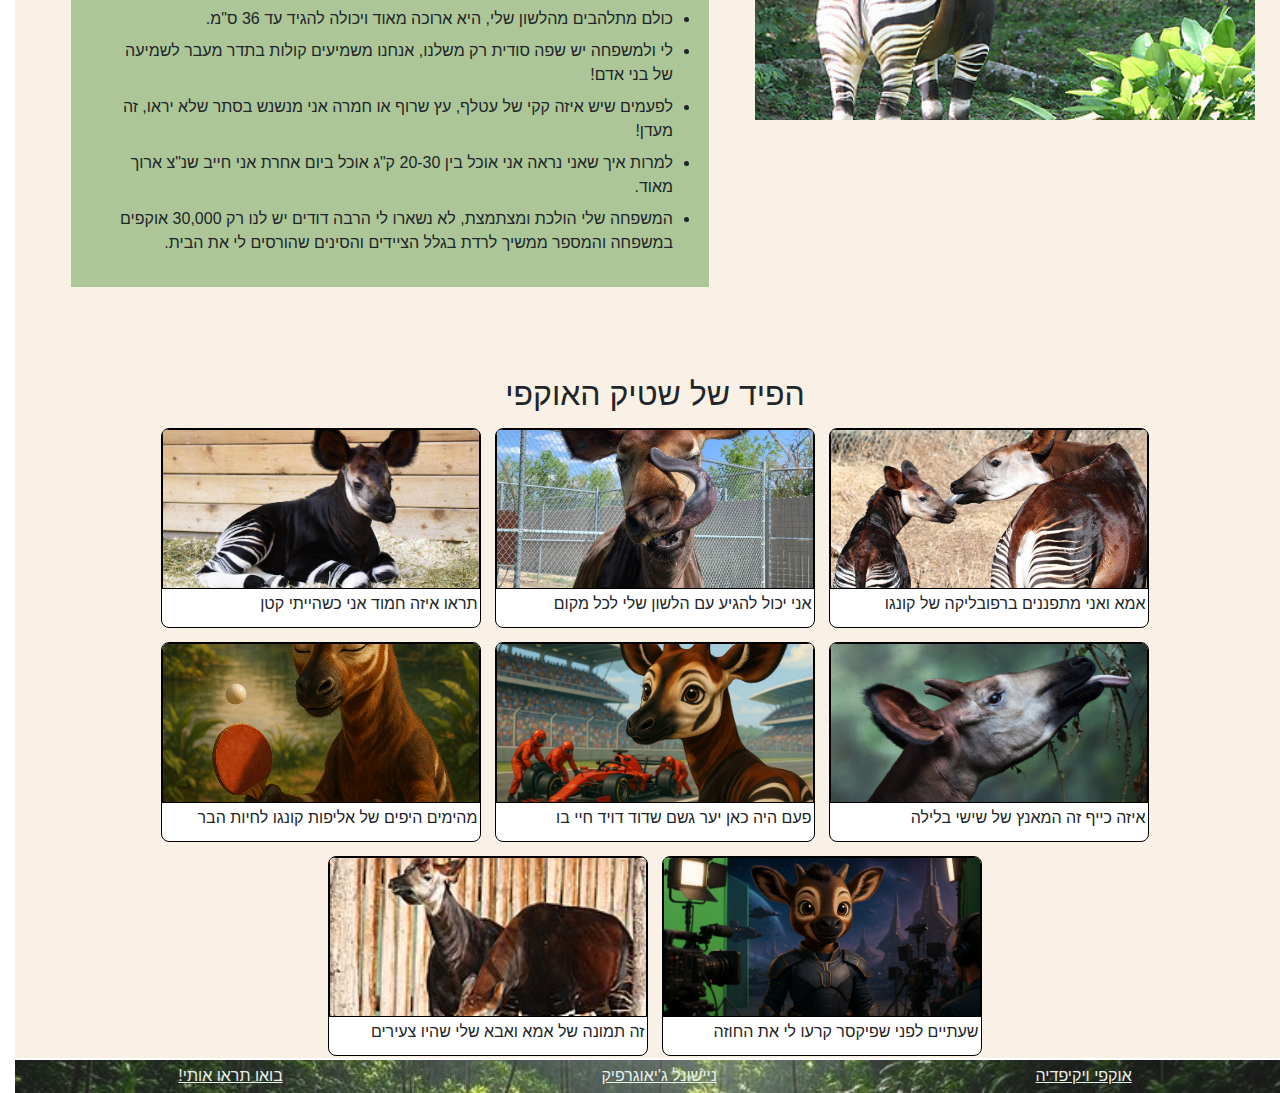
==== commit 71b987a4: "Finale" ====
--- a/index.html
+++ b/index.html
@@ -10,7 +10,7 @@
     </head>
     <body>
  <header>
-<div class="site-titles">
+<div class="site-title">
     <img src="images/Site_title.png" alt="כותרת האתר">
 </div>
    
